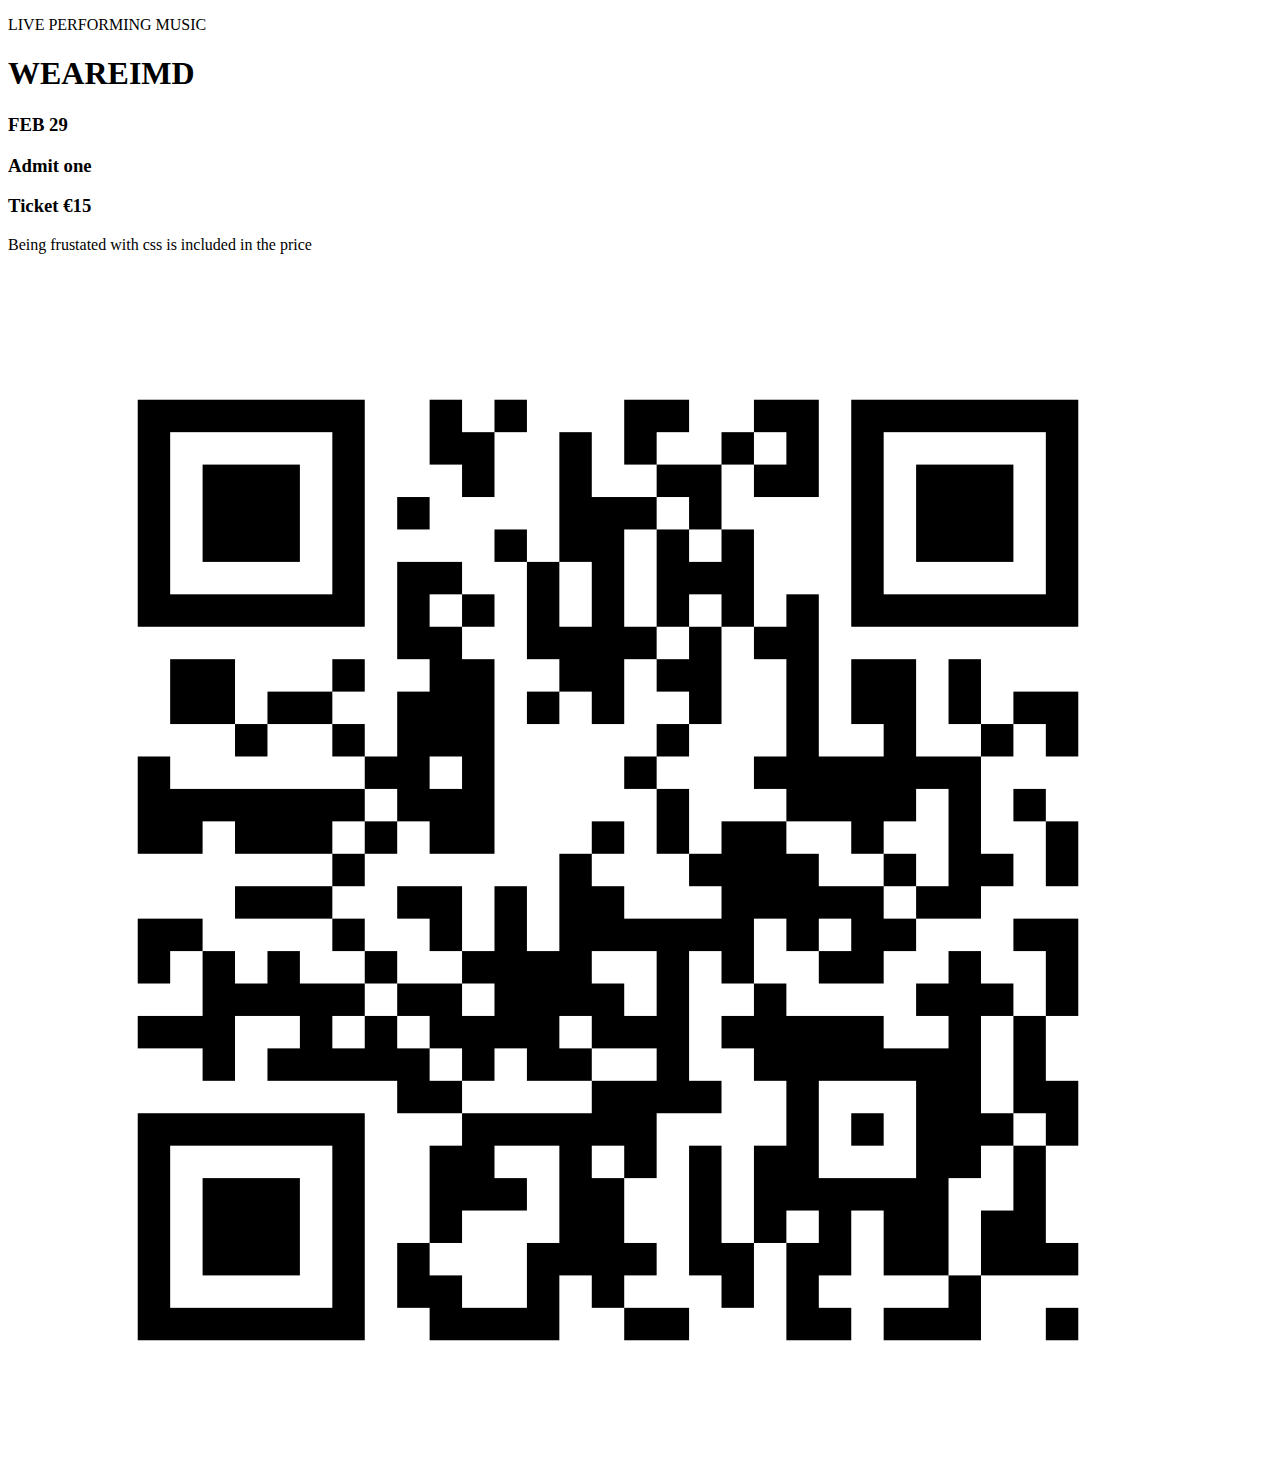
==== lab2/gridticket/index.html @ 5894c0d0 "html" ====
<!DOCTYPE html>
<html lang="en">
  <head>
    <meta charset="UTF-8" />
    <meta name="viewport" content="width=device-width, initial-scale=1.0" />
    <title>Document</title>
    <link rel="stylesheet" href="style.css" />
  </head>
  <body>
    <section>
      <div id="links">
        <div id="top">
          <p>LIVE PERFORMING MUSIC</p>
          <h1>WEAREIMD</h1>
        </div>
        <div id="midden">
          <h3>FEB 29</h3>
          <h3>Admit one</h3>
          <h3>Ticket &euro;15</h3>
        </div>
        <div id="beneden">
          <p>Being frustated with css is included in the price</p>
        </div>
      </div>
      <div id="rechts"><img src="qr.png" alt="" /></div>
    </section>
  </body>
</html>
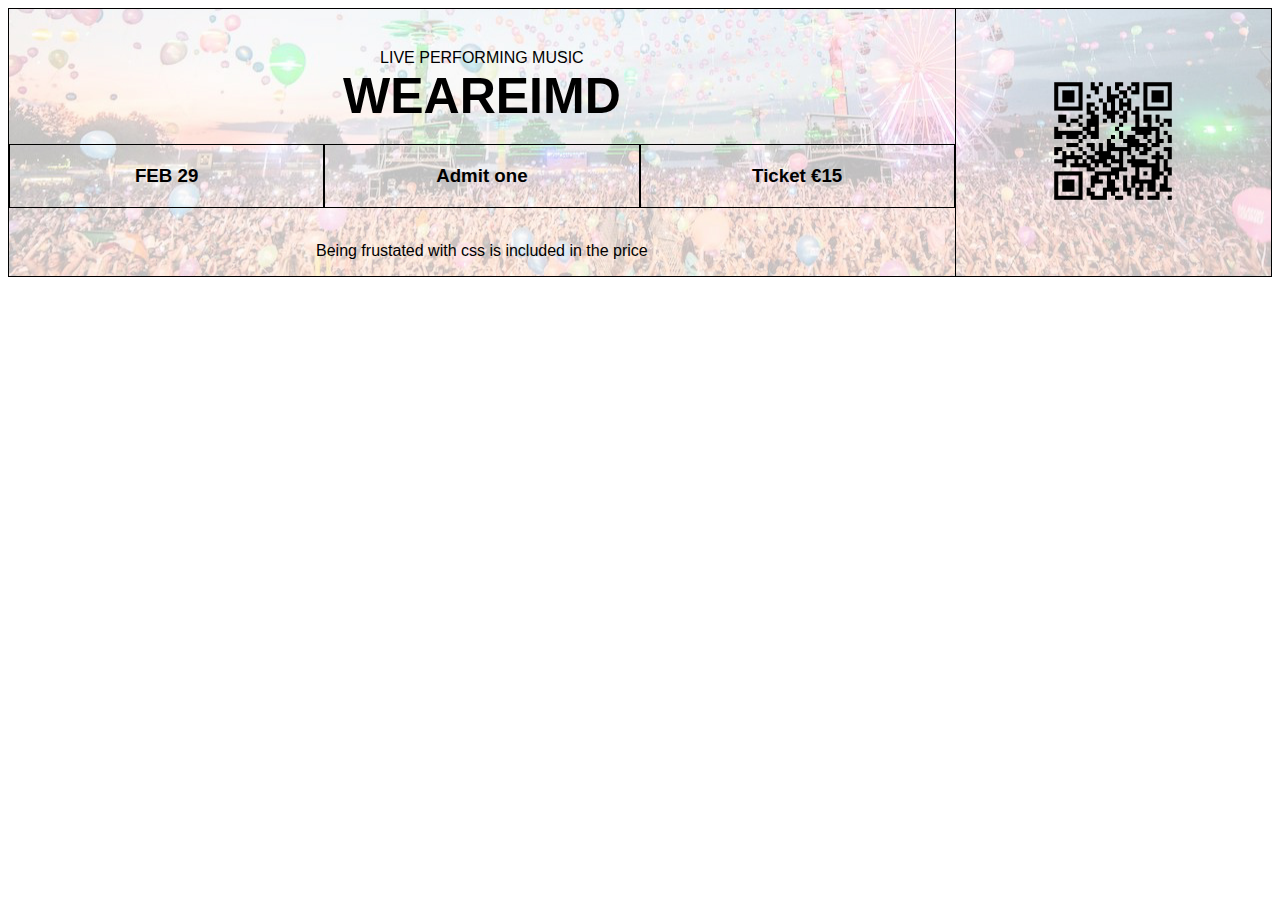
==== commit 872e9101: "ticket css done" ====
--- a/lab2/gridticket/index.html
+++ b/lab2/gridticket/index.html
@@ -13,6 +13,7 @@
           <p>LIVE PERFORMING MUSIC</p>
           <h1>WEAREIMD</h1>
         </div>
+        <div id="qrcode"><img src="qr.png" alt="" /></div>
         <div id="midden">
           <h3>FEB 29</h3>
           <h3>Admit one</h3>
--- a/lab2/gridticket/style.css
+++ b/lab2/gridticket/style.css
@@ -0,0 +1,112 @@
+section {
+	border: 1px black solid;
+	display: flex;
+	font-family: Arial, Helvetica, sans-serif;
+	background-image: url(bgkopie.jpg);
+	background-position: center;
+}
+
+img {
+	width: 150px;
+}
+
+#links {
+	border-right: 1px black solid;
+}
+#links {
+	flex: 3;
+}
+h1 {
+	font-size: 50px;
+	margin: 0;
+}
+#top p {
+	padding-top: 40px;
+	margin: 0;
+}
+#rechts {
+	flex: 1;
+}
+
+#qrcode {
+	display: none;
+}
+
+#top h1,
+#top p {
+	text-align: center;
+}
+
+#midden {
+	display: flex;
+	justify-content: space-evenly;
+}
+
+#midden * {
+	border: 1px black solid;
+	width: 100%;
+	text-align: center;
+	align-self: center;
+	padding: 20px 0px;
+}
+#beneden {
+	text-align: center;
+}
+
+#rechts {
+	text-align: center;
+	align-self: center;
+}
+
+@media only screen and (max-width: 500px) {
+	section {
+		display: flex;
+		flex-direction: column;
+	}
+	#top {
+		background-color: black;
+		color: white;
+		display: flex;
+		flex-direction: column;
+		align-items: stretch;
+		padding: 30px 0;
+	}
+	#top h1 {
+		order: -1;
+	}
+
+	#top p {
+		padding: 0;
+	}
+
+	#beneden {
+		display: none;
+	}
+	#rechts {
+		display: none;
+	}
+	#qrcode {
+		display: block;
+		text-align: center;
+	}
+
+	#midden {
+		display: grid;
+		grid-template-columns: repeat(2, 1fr);
+		grid-template-rows: repeat(2, 1fr);
+		grid-column-gap: 0px;
+		grid-row-gap: 0px;
+	}
+	#midden h3:nth-child(1) {
+		grid-area: 1 / 1 / 2 / 2;
+	}
+	#midden h3:nth-child(2) {
+		grid-area: 1 / 2 / 2 / 3;
+	}
+	#midden h3:nth-child(3) {
+		grid-area: 2 / 1 / 3 / 3;
+	}
+	h3 {
+		margin: 0;
+	}
+}
